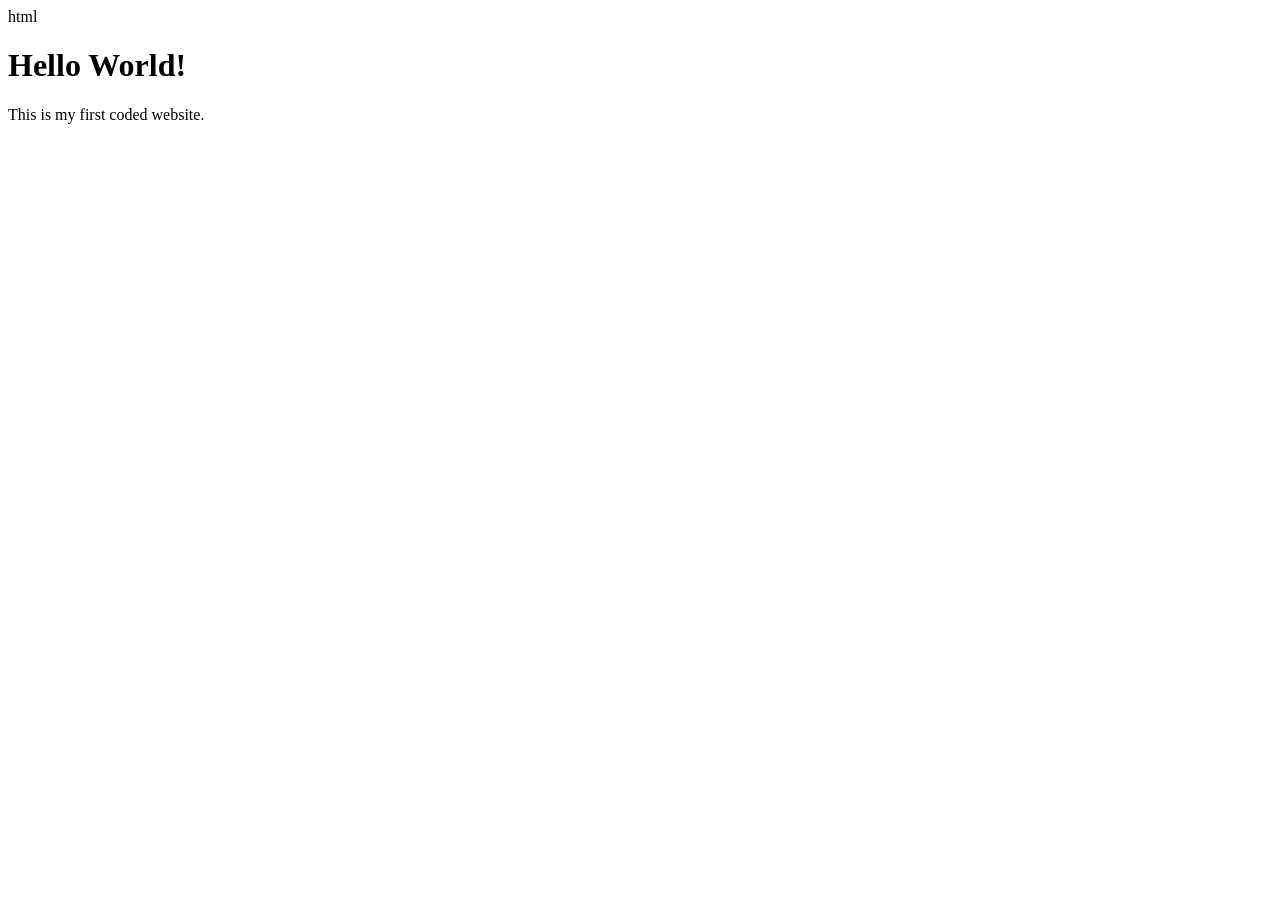
==== website/index.html @ c75ee31c "re stylised the layout" ====
html<!DOCTYPE html>
<html lang="en">
<head>
    <meta charset="UTF-8">
    <meta name="viewport" content="width=device-width, initial-scale=1.0">
    <title>My Website</title>
</head>
<body>
    <h1>Hello World!</h1>
    <p>This is my first coded website.</p>
</body>
</html>
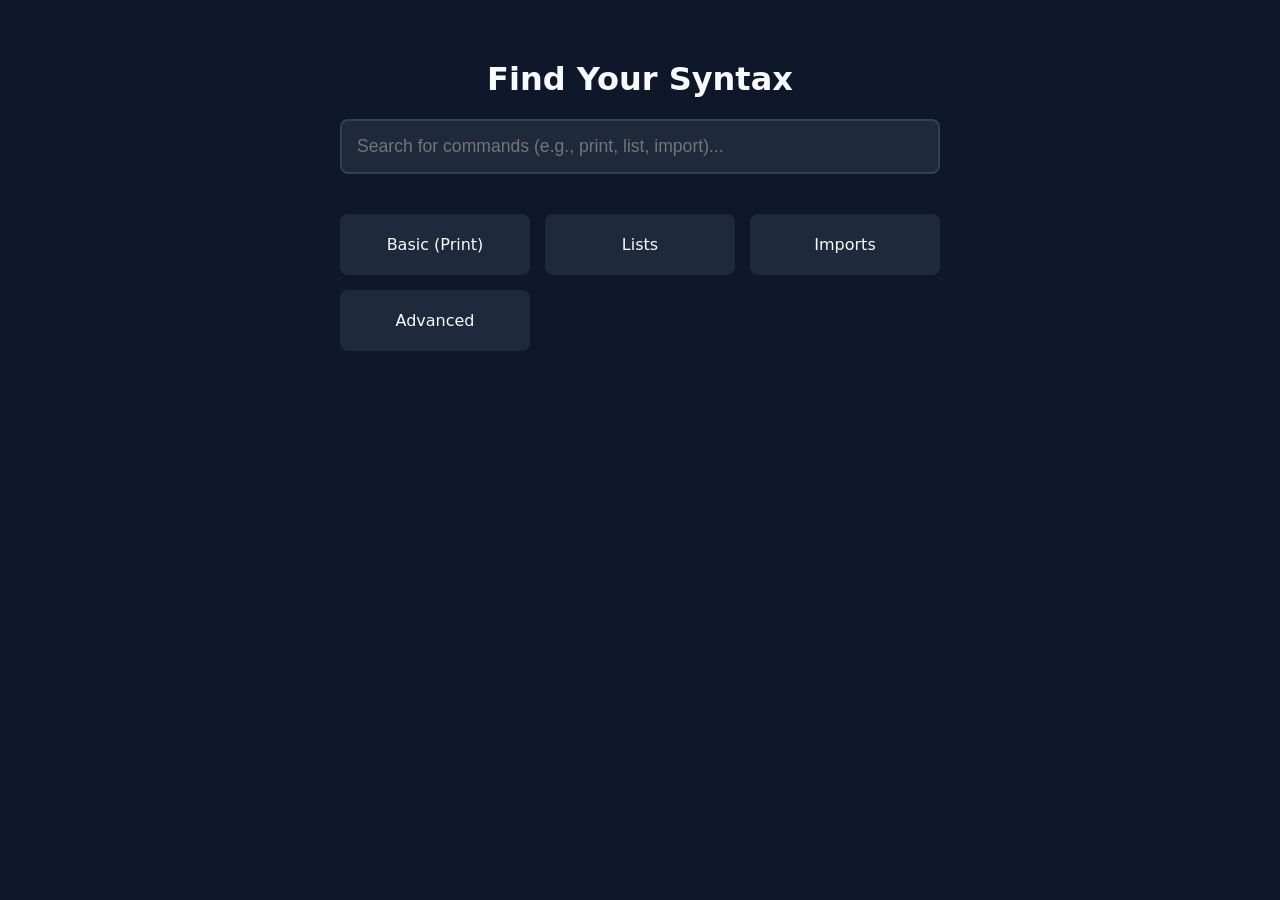
==== commit d0cbedd7: "updated index html" ====
--- a/website/index.html
+++ b/website/index.html
@@ -1,12 +1,41 @@
-html<!DOCTYPE html>
+<!DOCTYPE html>
 <html lang="en">
 <head>
-    <meta charset="UTF-8">
-    <meta name="viewport" content="width=device-width, initial-scale=1.0">
-    <title>My Website</title>
+  <meta charset="UTF-8">
+  <meta name="viewport" content="width=device-width, initial-scale=1.0">
+  <link rel="manifest" href="/manifest.json">
+  <title>Code QuickRef | Syntax Lookup</title>
+  <style>
+    :root { --bg: #0f172a; --text: #f8fafc; --accent: #38bdf8; }
+    body { font-family: system-ui, sans-serif; background: var(--bg); color: var(--text); margin: 0; padding: 20px; }
+    .search-container { max-width: 600px; margin: 40px auto; text-align: center; }
+    input[type="search"] { width: 100%; padding: 15px; border-radius: 8px; border: 2px solid #334155; background: #1e293b; color: white; font-size: 1.1rem; }
+    .grid { display: grid; grid-template-columns: repeat(auto-fit, minmax(150px, 1fr)); gap: 15px; max-width: 600px; margin: 0 auto; }
+    .card { background: #1e293b; padding: 20px; border-radius: 8px; text-align: center; cursor: pointer; border: 1px solid transparent; }
+    .card:hover { border-color: var(--accent); }
+  </style>
 </head>
 <body>
-    <h1>Hello World!</h1>
-    <p>This is my first coded website.</p>
+
+  <div class="search-container">
+    <h1>Find Your Syntax</h1>
+    <input type="search" id="searchBar" placeholder="Search for commands (e.g., print, list, import)...">
+  </div>
+
+  <div class="grid">
+    <div class="card">Basic (Print)</div>
+    <div class="card">Lists</div>
+    <div class="card">Imports</div>
+    <div class="card">Advanced</div>
+  </div>
+
+  <script>
+    // Register the PWA service worker
+    if ('serviceWorker' in navigator) {
+      window.addEventListener('load', () => {
+        navigator.serviceWorker.register('/sw.js');
+      });
+    }
+  </script>
 </body>
 </html>
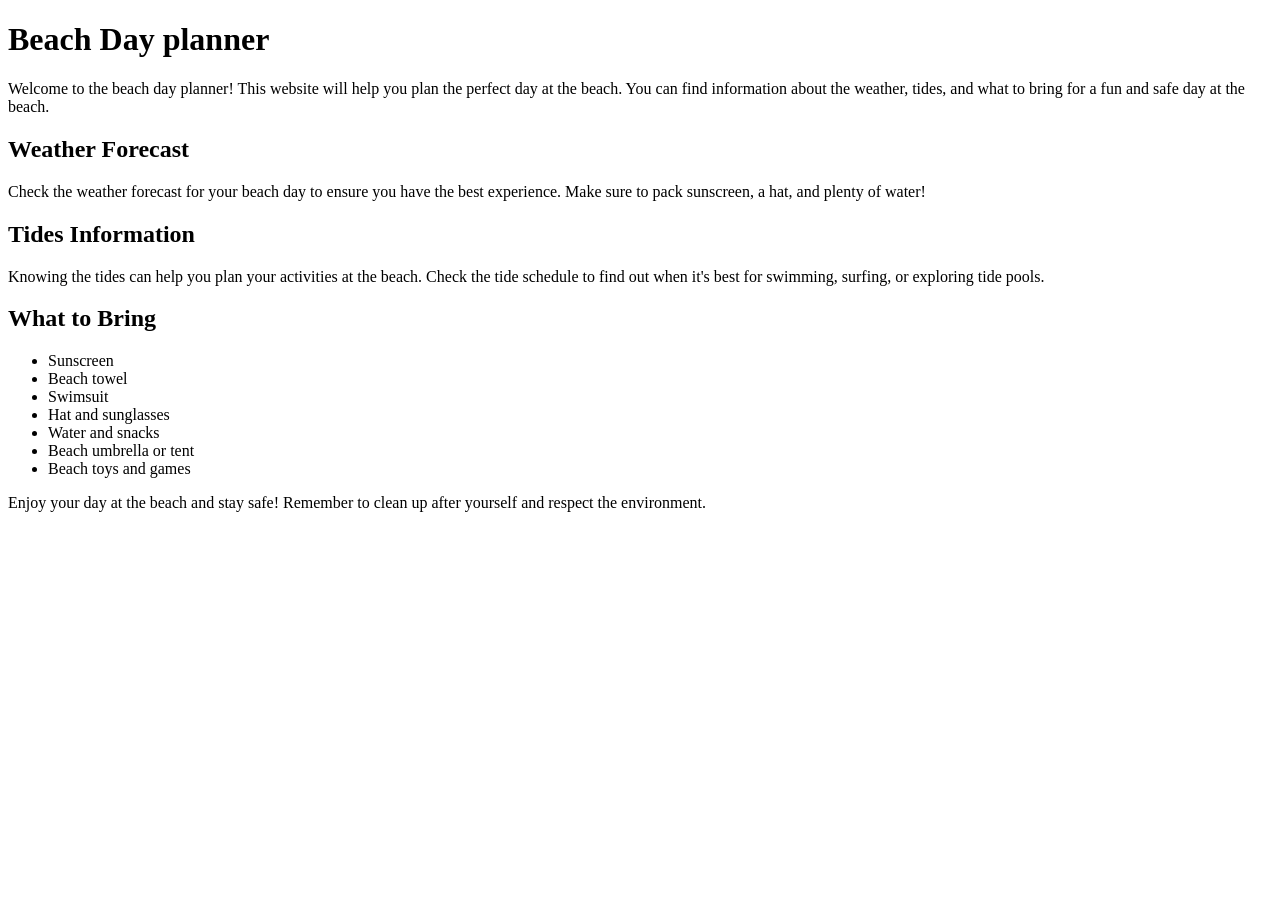
==== commit 6687bcb0: "update index.html file" ====
--- a/website/index.html
+++ b/website/index.html
@@ -1,41 +1,28 @@
 <!DOCTYPE html>
 <html lang="en">
 <head>
-  <meta charset="UTF-8">
-  <meta name="viewport" content="width=device-width, initial-scale=1.0">
-  <link rel="manifest" href="/manifest.json">
-  <title>Code QuickRef | Syntax Lookup</title>
-  <style>
-    :root { --bg: #0f172a; --text: #f8fafc; --accent: #38bdf8; }
-    body { font-family: system-ui, sans-serif; background: var(--bg); color: var(--text); margin: 0; padding: 20px; }
-    .search-container { max-width: 600px; margin: 40px auto; text-align: center; }
-    input[type="search"] { width: 100%; padding: 15px; border-radius: 8px; border: 2px solid #334155; background: #1e293b; color: white; font-size: 1.1rem; }
-    .grid { display: grid; grid-template-columns: repeat(auto-fit, minmax(150px, 1fr)); gap: 15px; max-width: 600px; margin: 0 auto; }
-    .card { background: #1e293b; padding: 20px; border-radius: 8px; text-align: center; cursor: pointer; border: 1px solid transparent; }
-    .card:hover { border-color: var(--accent); }
-  </style>
+    <meta charset="UTF-8">
+    <meta name="viewport" content="width=device-width, initial-scale=1.0">
+    <title> Beach Day planner </title>
+    <link rel="stylesheet" href="style.css">
 </head>
 <body>
-
-  <div class="search-container">
-    <h1>Find Your Syntax</h1>
-    <input type="search" id="searchBar" placeholder="Search for commands (e.g., print, list, import)...">
-  </div>
-
-  <div class="grid">
-    <div class="card">Basic (Print)</div>
-    <div class="card">Lists</div>
-    <div class="card">Imports</div>
-    <div class="card">Advanced</div>
-  </div>
-
-  <script>
-    // Register the PWA service worker
-    if ('serviceWorker' in navigator) {
-      window.addEventListener('load', () => {
-        navigator.serviceWorker.register('/sw.js');
-      });
-    }
-  </script>
+    <h1> Beach Day planner </h1>
+    <p> Welcome to the beach day planner! This website will help you plan the perfect day at the beach. You can find information about the weather, tides, and what to bring for a fun and safe day at the beach. </p>
+    <h2> Weather Forecast </h2>
+    <p> Check the weather forecast for your beach day to ensure you have the best experience. Make sure to pack sunscreen, a hat, and plenty of water! </p>
+    <h2> Tides Information </h2>
+    <p> Knowing the tides can help you plan your activities at the beach. Check the tide schedule to find out when it's best for swimming, surfing, or exploring tide pools. </p>
+    <h2> What to Bring </h2>
+    <ul>
+        <li>Sunscreen</li>
+        <li>Beach towel</li>
+        <li>Swimsuit</li>
+        <li>Hat and sunglasses</li>
+        <li>Water and snacks</li>
+        <li>Beach umbrella or tent</li>
+        <li>Beach toys and games</li>
+    </ul>
+    <p> Enjoy your day at the beach and stay safe! Remember to clean up after yourself and respect the environment. </p>
 </body>
 </html>
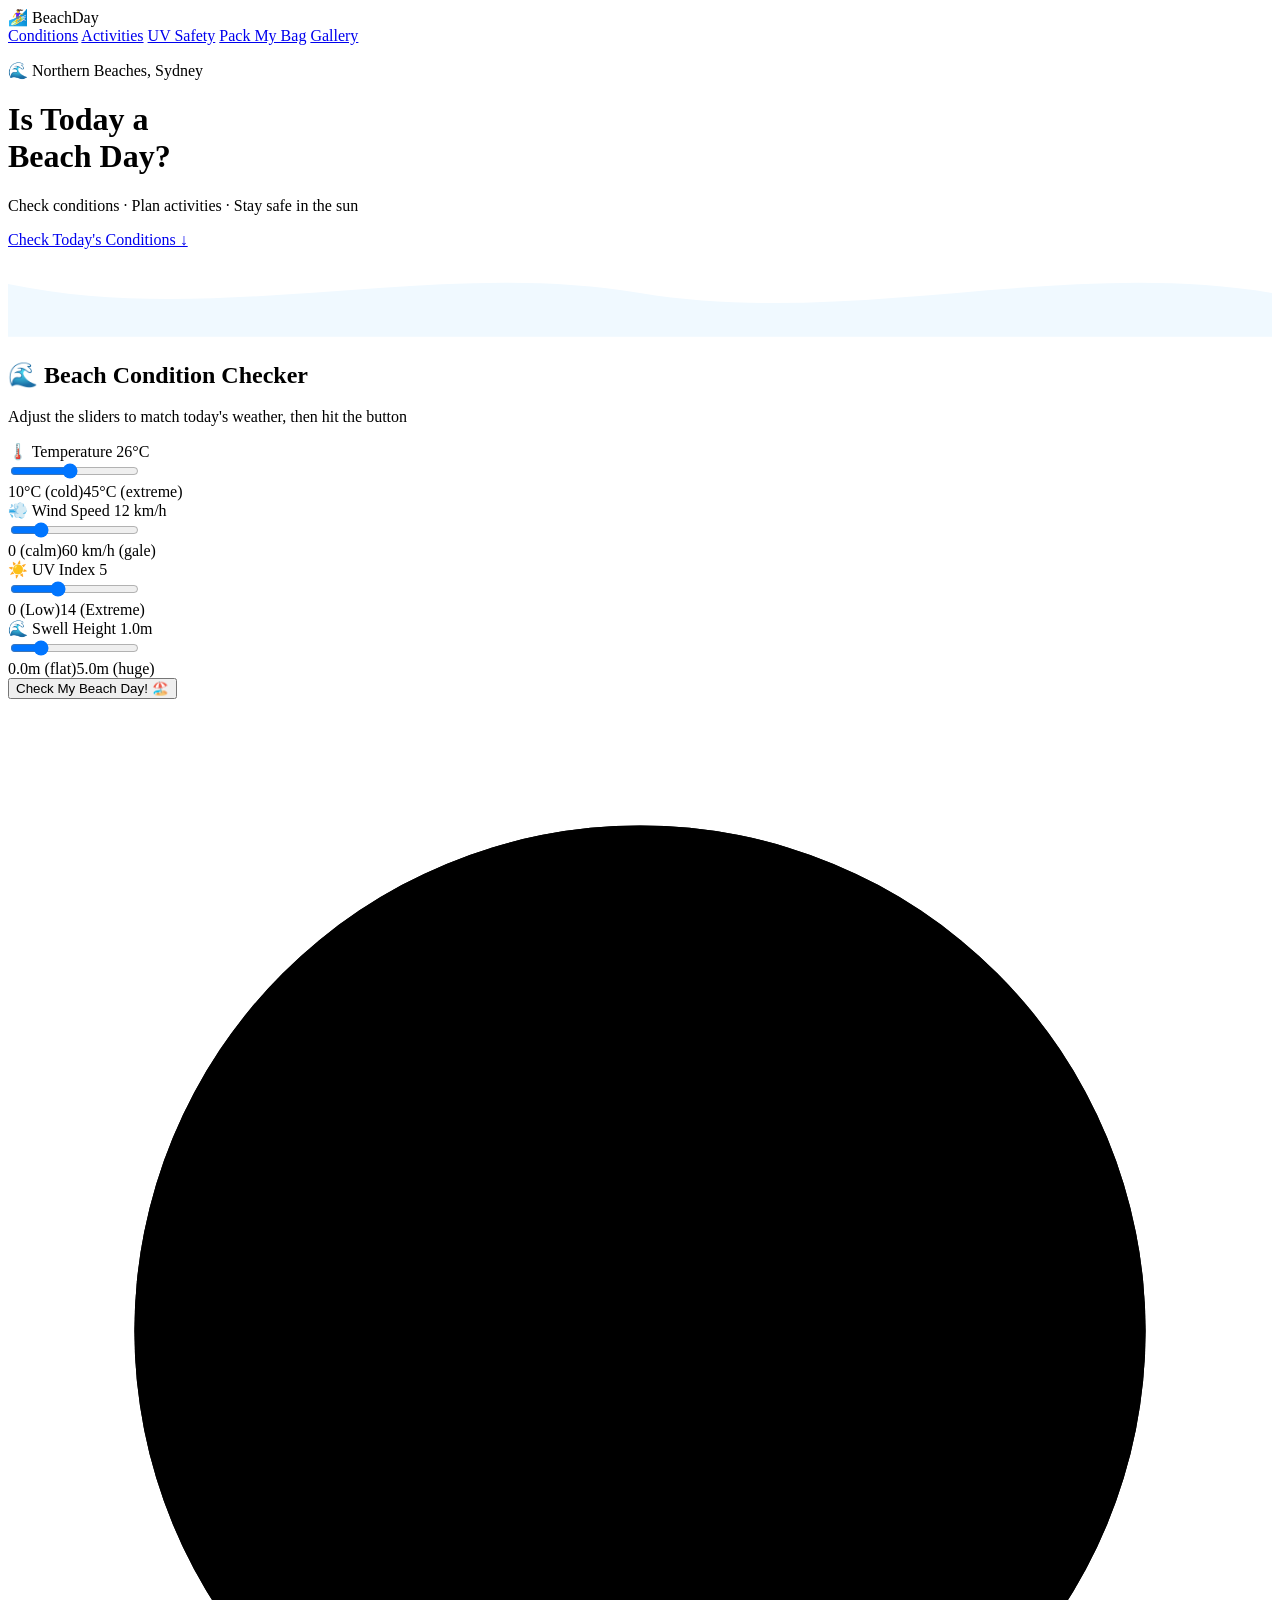
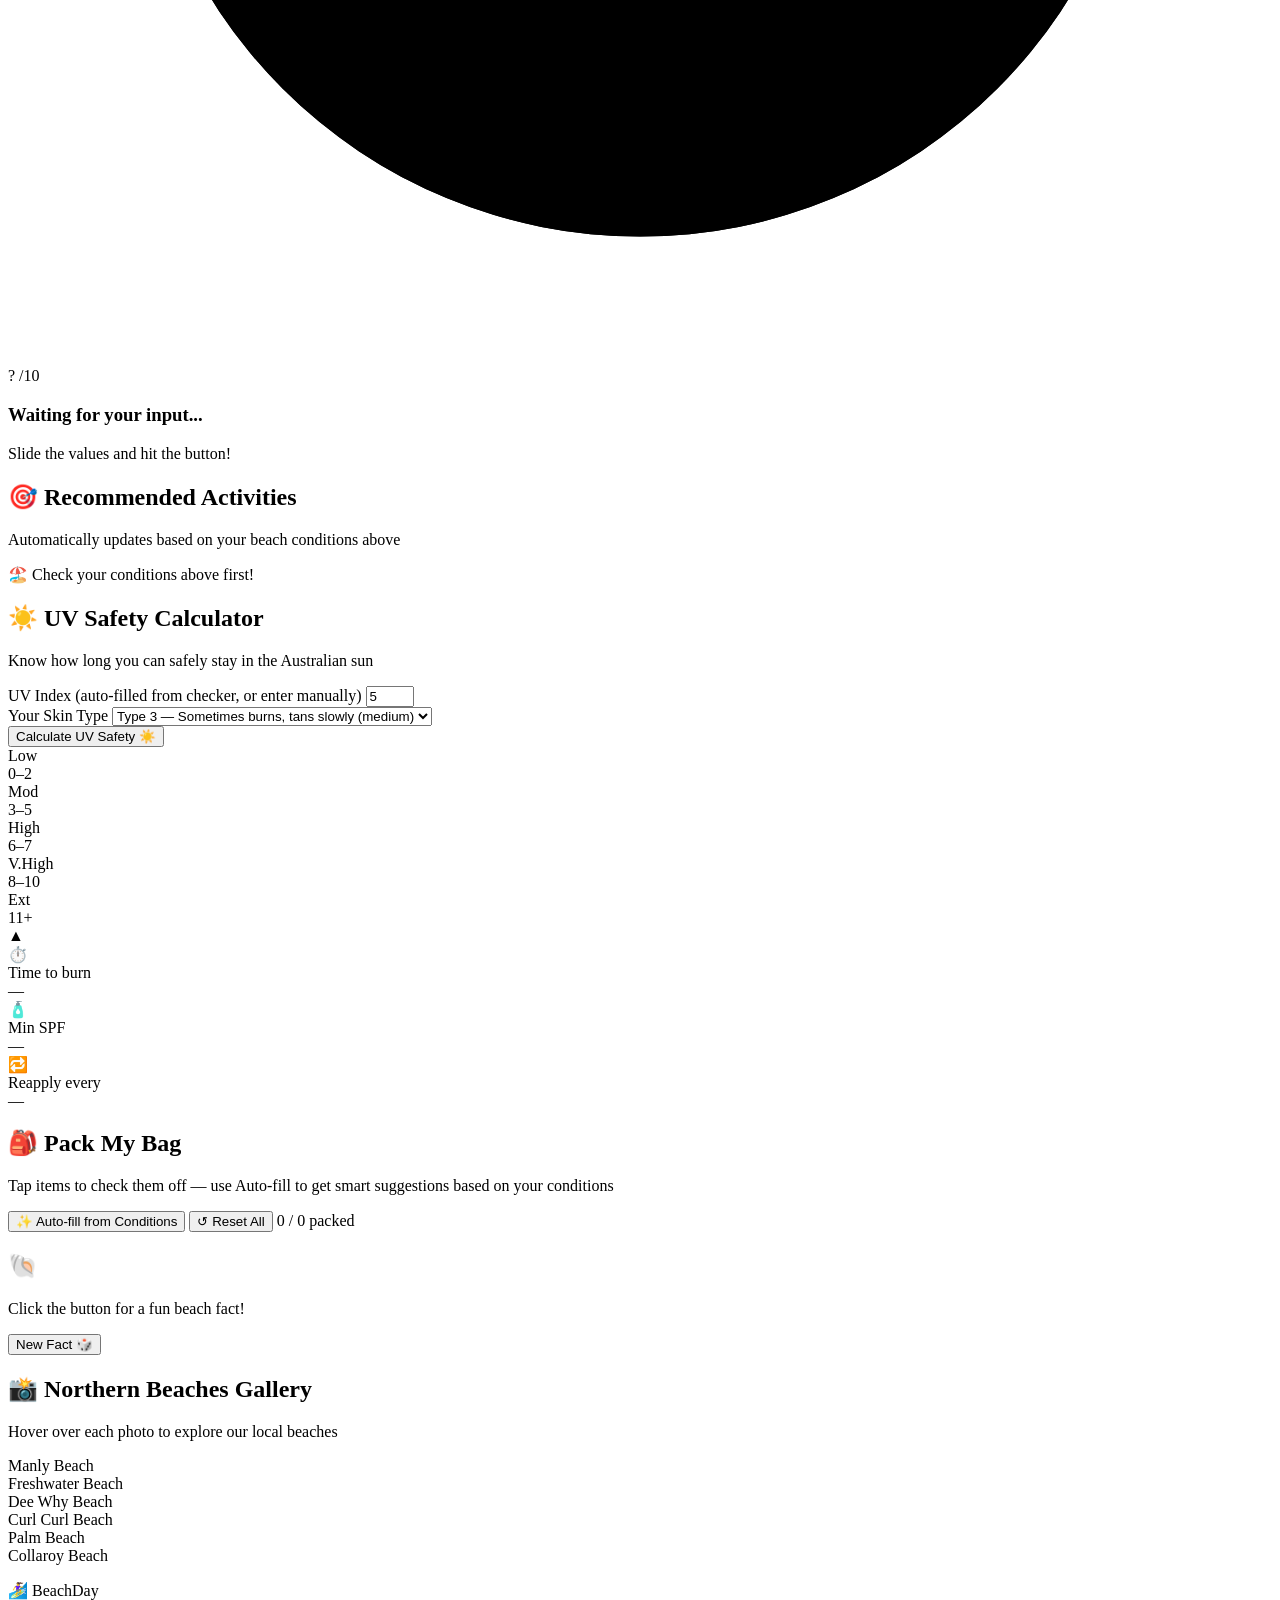
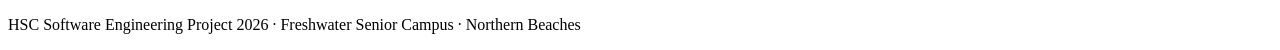
==== commit 03c2b173: "Revamp index.html with new layout and enhanced beach planning features" ====
--- a/website/index.html
+++ b/website/index.html
@@ -3,26 +3,245 @@
 <head>
     <meta charset="UTF-8">
     <meta name="viewport" content="width=device-width, initial-scale=1.0">
-    <title> Beach Day planner </title>
-    <link rel="stylesheet" href="style.css">
+    <title>BeachDay — Northern Beaches Planner</title>
+    <link rel="stylesheet" href="css/style.css">
+    <link href="https://fonts.googleapis.com/css2?family=Poppins:wght@300;400;600;700;800&display=swap" rel="stylesheet">
 </head>
 <body>
-    <h1> Beach Day planner </h1>
-    <p> Welcome to the beach day planner! This website will help you plan the perfect day at the beach. You can find information about the weather, tides, and what to bring for a fun and safe day at the beach. </p>
-    <h2> Weather Forecast </h2>
-    <p> Check the weather forecast for your beach day to ensure you have the best experience. Make sure to pack sunscreen, a hat, and plenty of water! </p>
-    <h2> Tides Information </h2>
-    <p> Knowing the tides can help you plan your activities at the beach. Check the tide schedule to find out when it's best for swimming, surfing, or exploring tide pools. </p>
-    <h2> What to Bring </h2>
-    <ul>
-        <li>Sunscreen</li>
-        <li>Beach towel</li>
-        <li>Swimsuit</li>
-        <li>Hat and sunglasses</li>
-        <li>Water and snacks</li>
-        <li>Beach umbrella or tent</li>
-        <li>Beach toys and games</li>
-    </ul>
-    <p> Enjoy your day at the beach and stay safe! Remember to clean up after yourself and respect the environment. </p>
+
+    <!-- Navigation -->
+    <nav class="navbar" id="navbar">
+        <div class="nav-brand">🏄‍♀️ BeachDay</div>
+        <div class="nav-links">
+            <a href="#checker">Conditions</a>
+            <a href="#activities">Activities</a>
+            <a href="#uv">UV Safety</a>
+            <a href="#checklist">Pack My Bag</a>
+            <a href="#gallery">Gallery</a>
+        </div>
+    </nav>
+
+    <!-- Hero Section -->
+    <header class="hero">
+        <div class="hero-content">
+            <p class="hero-tag">🌊 Northern Beaches, Sydney</p>
+            <h1>Is Today a<br><span class="highlight">Beach Day?</span></h1>
+            <p class="hero-sub">Check conditions · Plan activities · Stay safe in the sun</p>
+            <a href="#checker" class="cta-btn">Check Today's Conditions ↓</a>
+        </div>
+        <div class="hero-wave">
+            <svg viewBox="0 0 1440 100" preserveAspectRatio="none" xmlns="http://www.w3.org/2000/svg">
+                <path d="M0,40 C240,90 480,10 720,50 C960,90 1200,10 1440,50 L1440,100 L0,100 Z" fill="#f0f9ff"/>
+            </svg>
+        </div>
+    </header>
+
+    <!-- ===== BEACH CONDITION CHECKER ===== -->
+    <section id="checker" class="section">
+        <div class="container">
+            <h2 class="section-title">🌊 Beach Condition Checker</h2>
+            <p class="section-sub">Adjust the sliders to match today's weather, then hit the button</p>
+
+            <div class="checker-grid">
+
+                <!-- Sliders Panel -->
+                <div class="card sliders-card">
+                    <div class="slider-group">
+                        <div class="slider-header">
+                            <span>🌡️ Temperature</span>
+                            <span class="slider-value" id="temp-display">26°C</span>
+                        </div>
+                        <input type="range" class="slider" id="slider-temp" min="10" max="45" value="26">
+                        <div class="slider-range-labels"><span>10°C (cold)</span><span>45°C (extreme)</span></div>
+                    </div>
+
+                    <div class="slider-group">
+                        <div class="slider-header">
+                            <span>💨 Wind Speed</span>
+                            <span class="slider-value" id="wind-display">12 km/h</span>
+                        </div>
+                        <input type="range" class="slider" id="slider-wind" min="0" max="60" value="12">
+                        <div class="slider-range-labels"><span>0 (calm)</span><span>60 km/h (gale)</span></div>
+                    </div>
+
+                    <div class="slider-group">
+                        <div class="slider-header">
+                            <span>☀️ UV Index</span>
+                            <span class="slider-value" id="uv-display">5</span>
+                        </div>
+                        <input type="range" class="slider" id="slider-uv" min="0" max="14" value="5">
+                        <div class="slider-range-labels"><span>0 (Low)</span><span>14 (Extreme)</span></div>
+                    </div>
+
+                    <div class="slider-group">
+                        <div class="slider-header">
+                            <span>🌊 Swell Height</span>
+                            <span class="slider-value" id="swell-display">1.0m</span>
+                        </div>
+                        <input type="range" class="slider" id="slider-swell" min="0" max="5" value="1" step="0.1">
+                        <div class="slider-range-labels"><span>0.0m (flat)</span><span>5.0m (huge)</span></div>
+                    </div>
+
+                    <button class="btn-primary" onclick="runBeachScorer()">Check My Beach Day! 🏖️</button>
+                </div>
+
+                <!-- Result Panel -->
+                <div class="card result-card">
+                    <div class="score-display">
+                        <svg class="score-ring" viewBox="0 0 120 120">
+                            <circle cx="60" cy="60" r="48" class="ring-bg"/>
+                            <circle cx="60" cy="60" r="48" class="ring-fill" id="score-ring-fill"/>
+                        </svg>
+                        <div class="score-text-overlay">
+                            <span class="score-number" id="score-number">?</span>
+                            <span class="score-denom">/10</span>
+                        </div>
+                    </div>
+                    <h3 class="rating-title" id="rating-title">Waiting for your input...</h3>
+                    <p class="rating-desc" id="rating-desc">Slide the values and hit the button!</p>
+                    <div class="condition-tags" id="condition-tags"></div>
+                </div>
+
+            </div>
+        </div>
+    </section>
+
+    <!-- ===== ACTIVITY RECOMMENDER ===== -->
+    <section id="activities" class="section section-blue">
+        <div class="container">
+            <h2 class="section-title">🎯 Recommended Activities</h2>
+            <p class="section-sub">Automatically updates based on your beach conditions above</p>
+            <div class="activities-grid" id="activities-grid">
+                <div class="placeholder-card">
+                    <p>🏖️ Check your conditions above first!</p>
+                </div>
+            </div>
+        </div>
+    </section>
+
+    <!-- ===== UV SAFETY CALCULATOR ===== -->
+    <section id="uv" class="section">
+        <div class="container">
+            <h2 class="section-title">☀️ UV Safety Calculator</h2>
+            <p class="section-sub">Know how long you can safely stay in the Australian sun</p>
+
+            <div class="uv-grid">
+
+                <!-- UV Inputs -->
+                <div class="card uv-input-card">
+                    <div class="form-group">
+                        <label class="form-label">UV Index <span class="form-hint">(auto-filled from checker, or enter manually)</span></label>
+                        <input type="number" class="form-input" id="uv-num-input" min="0" max="14" value="5" placeholder="0–14">
+                    </div>
+                    <div class="form-group">
+                        <label class="form-label">Your Skin Type</label>
+                        <select class="form-input" id="skin-select">
+                            <option value="1">Type 1 — Always burns, never tans (very fair)</option>
+                            <option value="2">Type 2 — Usually burns, rarely tans (fair)</option>
+                            <option value="3" selected>Type 3 — Sometimes burns, tans slowly (medium)</option>
+                            <option value="4">Type 4 — Rarely burns, tans easily (olive/brown)</option>
+                        </select>
+                    </div>
+                    <button class="btn-primary" onclick="runUVCalculator()">Calculate UV Safety ☀️</button>
+                </div>
+
+                <!-- UV Results -->
+                <div class="card uv-result-card">
+                    <div class="uv-meter-container">
+                        <div class="uv-meter-bar">
+                            <div class="uv-segment seg-low">Low<br>0–2</div>
+                            <div class="uv-segment seg-mod">Mod<br>3–5</div>
+                            <div class="uv-segment seg-high">High<br>6–7</div>
+                            <div class="uv-segment seg-vhigh">V.High<br>8–10</div>
+                            <div class="uv-segment seg-ext">Ext<br>11+</div>
+                        </div>
+                        <div class="uv-needle-track">
+                            <div class="uv-needle" id="uv-needle">▲</div>
+                        </div>
+                    </div>
+                    <div class="uv-stats-grid">
+                        <div class="uv-stat">
+                            <div class="uv-stat-icon">⏱️</div>
+                            <div class="uv-stat-label">Time to burn</div>
+                            <div class="uv-stat-value" id="uv-burn-time">—</div>
+                        </div>
+                        <div class="uv-stat">
+                            <div class="uv-stat-icon">🧴</div>
+                            <div class="uv-stat-label">Min SPF</div>
+                            <div class="uv-stat-value" id="uv-spf">—</div>
+                        </div>
+                        <div class="uv-stat">
+                            <div class="uv-stat-icon">🔁</div>
+                            <div class="uv-stat-label">Reapply every</div>
+                            <div class="uv-stat-value" id="uv-reapply">—</div>
+                        </div>
+                    </div>
+                    <div class="uv-warning" id="uv-warning"></div>
+                </div>
+
+            </div>
+        </div>
+    </section>
+
+    <!-- ===== SMART PACKING CHECKLIST ===== -->
+    <section id="checklist" class="section section-blue">
+        <div class="container">
+            <h2 class="section-title">🎒 Pack My Bag</h2>
+            <p class="section-sub">Tap items to check them off — use Auto-fill to get smart suggestions based on your conditions</p>
+            <div class="checklist-toolbar">
+                <button class="btn-secondary" onclick="autoFillChecklist()">✨ Auto-fill from Conditions</button>
+                <button class="btn-secondary" onclick="resetChecklist()">↺ Reset All</button>
+                <span class="checklist-progress" id="checklist-progress">0 / 0 packed</span>
+            </div>
+            <div class="checklist-grid" id="checklist-grid"></div>
+        </div>
+    </section>
+
+    <!-- ===== FUN BEACH FACTS ===== -->
+    <section class="section facts-section">
+        <div class="container">
+            <h2 class="section-title" style="color:white;">🐚 Did You Know?</h2>
+            <div class="fact-card">
+                <p class="fact-text" id="fact-text">Click the button for a fun beach fact!</p>
+                <button class="btn-white" onclick="showNewFact()">New Fact 🎲</button>
+            </div>
+        </div>
+    </section>
+
+    <!-- ===== PHOTO GALLERY ===== -->
+    <section id="gallery" class="section section-blue">
+        <div class="container">
+            <h2 class="section-title">📸 Northern Beaches Gallery</h2>
+            <p class="section-sub">Hover over each photo to explore our local beaches</p>
+            <div class="gallery-grid">
+                <div class="gallery-card" style="--bg: url('https://images.unsplash.com/photo-1507525428034-b723cf961d3e?w=700&q=80')">
+                    <div class="gallery-overlay"><span>Manly Beach</span></div>
+                </div>
+                <div class="gallery-card" style="--bg: url('https://images.unsplash.com/photo-1519046904884-53103b34b206?w=700&q=80')">
+                    <div class="gallery-overlay"><span>Freshwater Beach</span></div>
+                </div>
+                <div class="gallery-card" style="--bg: url('https://images.unsplash.com/photo-1506905925346-21bda4d32df4?w=700&q=80')">
+                    <div class="gallery-overlay"><span>Dee Why Beach</span></div>
+                </div>
+                <div class="gallery-card" style="--bg: url('https://images.unsplash.com/photo-1473116763249-2faaef81ccda?w=700&q=80')">
+                    <div class="gallery-overlay"><span>Curl Curl Beach</span></div>
+                </div>
+                <div class="gallery-card" style="--bg: url('https://images.unsplash.com/photo-1505118380757-91f5f5632de0?w=700&q=80')">
+                    <div class="gallery-overlay"><span>Palm Beach</span></div>
+                </div>
+                <div class="gallery-card" style="--bg: url('https://images.unsplash.com/photo-1544551763-46a013bb70d5?w=700&q=80')">
+                    <div class="gallery-overlay"><span>Collaroy Beach</span></div>
+                </div>
+            </div>
+        </div>
+    </section>
+
+    <!-- Footer -->
+    <footer class="footer">
+        <p class="footer-brand">🏄‍♀️ BeachDay</p>
+        <p class="footer-text">HSC Software Engineering Project 2026 · Freshwater Senior Campus · Northern Beaches</p>
+    </footer>
+
+    <script src="js/script.js"></script>
 </body>
 </html>
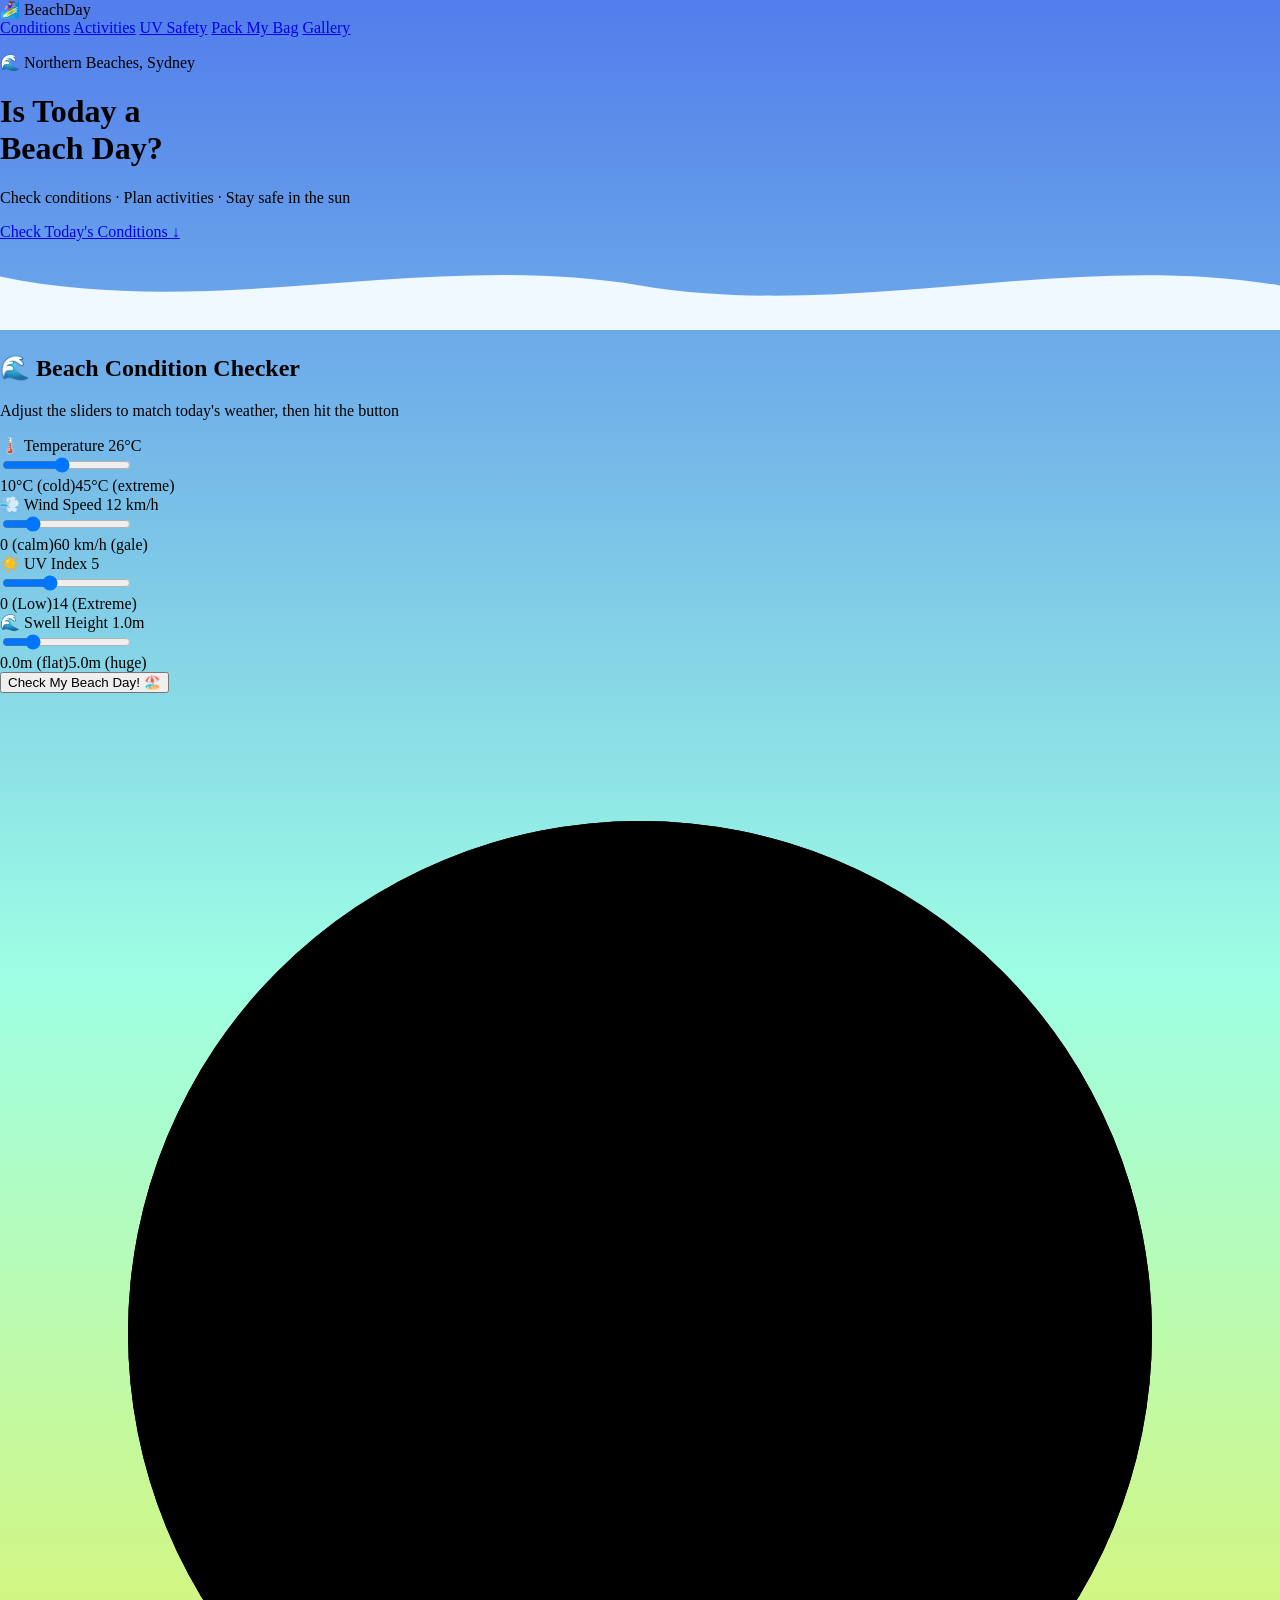
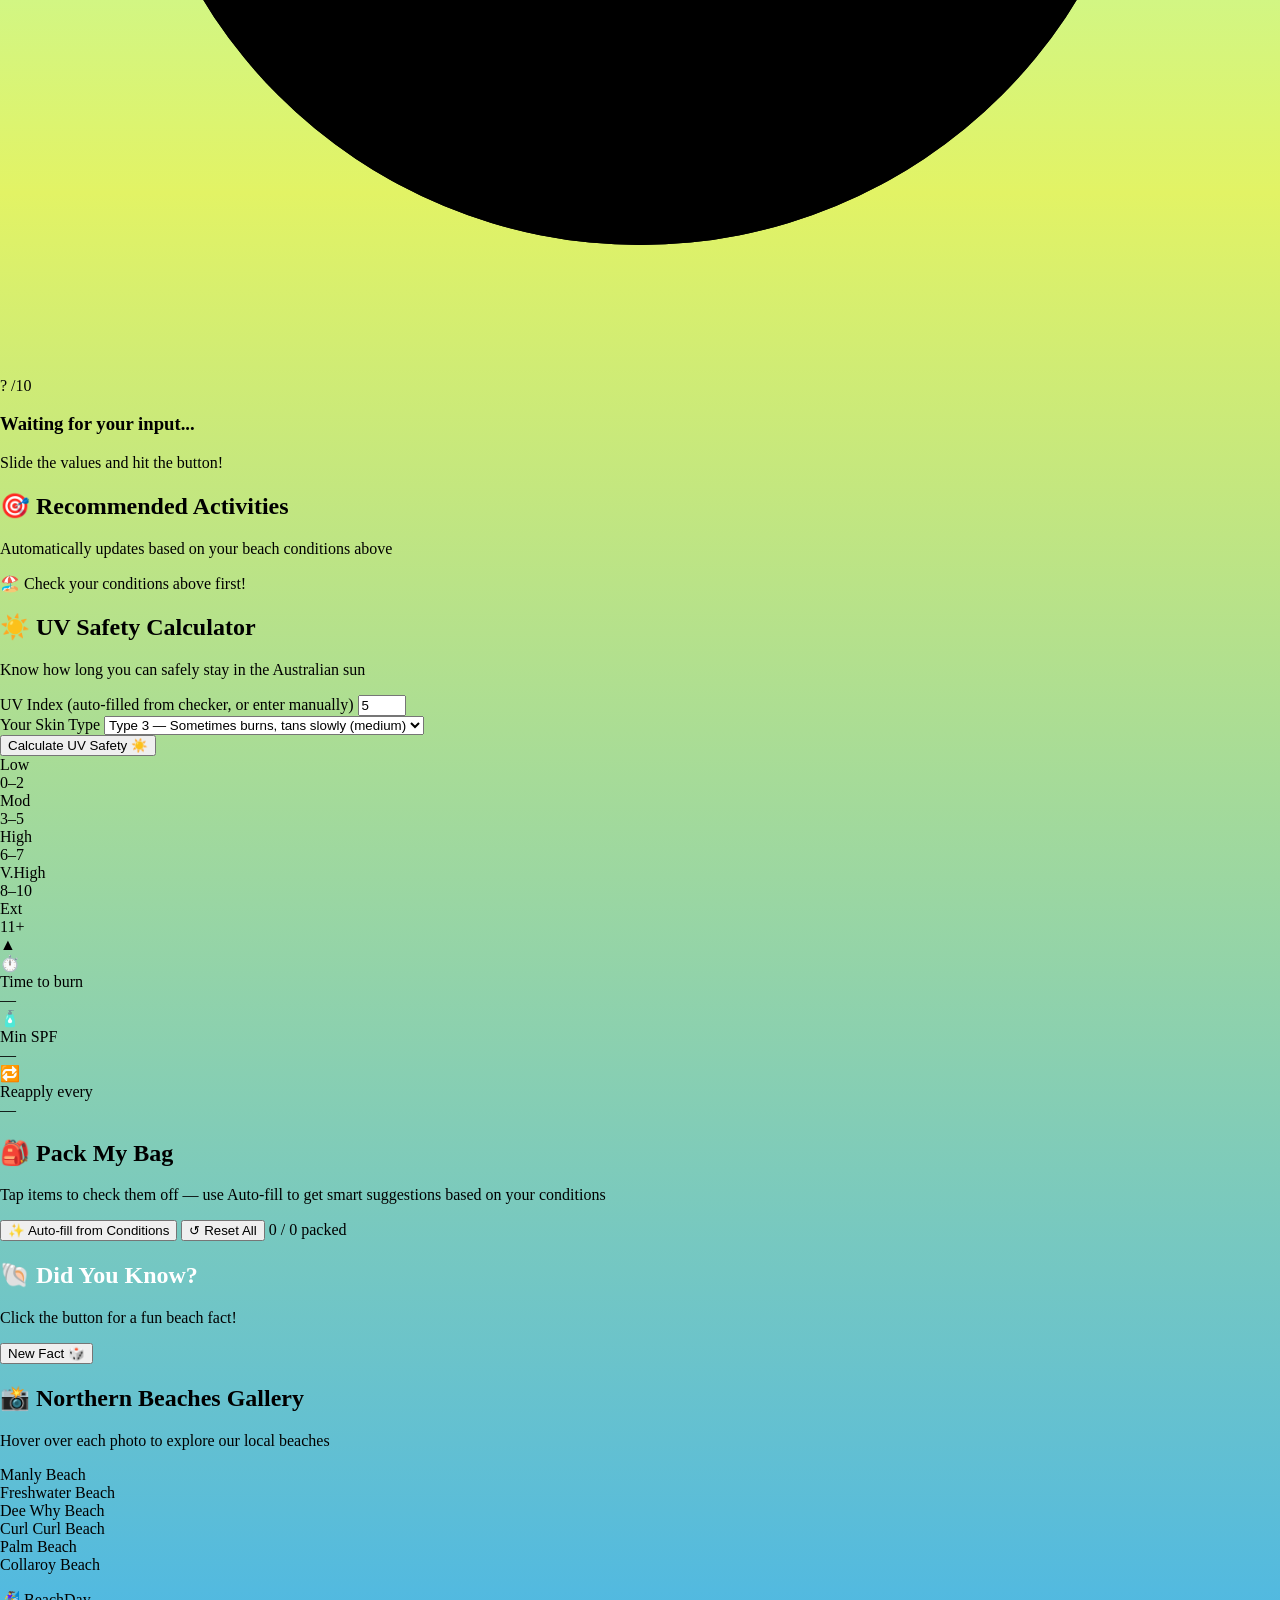
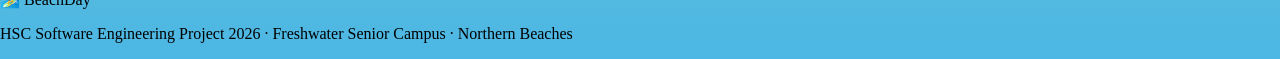
==== commit f710683f: "changed background" ====
--- a/website/index.html
+++ b/website/index.html
@@ -6,6 +6,13 @@
     <title>BeachDay — Northern Beaches Planner</title>
     <link rel="stylesheet" href="css/style.css">
     <link href="https://fonts.googleapis.com/css2?family=Poppins:wght@300;400;600;700;800&display=swap" rel="stylesheet">
+    <style>
+        body {
+            background: linear-gradient(180deg, #527dec 0%, #9effe4 30%, #e2f365 55%, #4cb7e5 100%);
+            min-height: 100vh;
+            margin: 0;
+        }
+    </style>
 </head>
 <body>
 
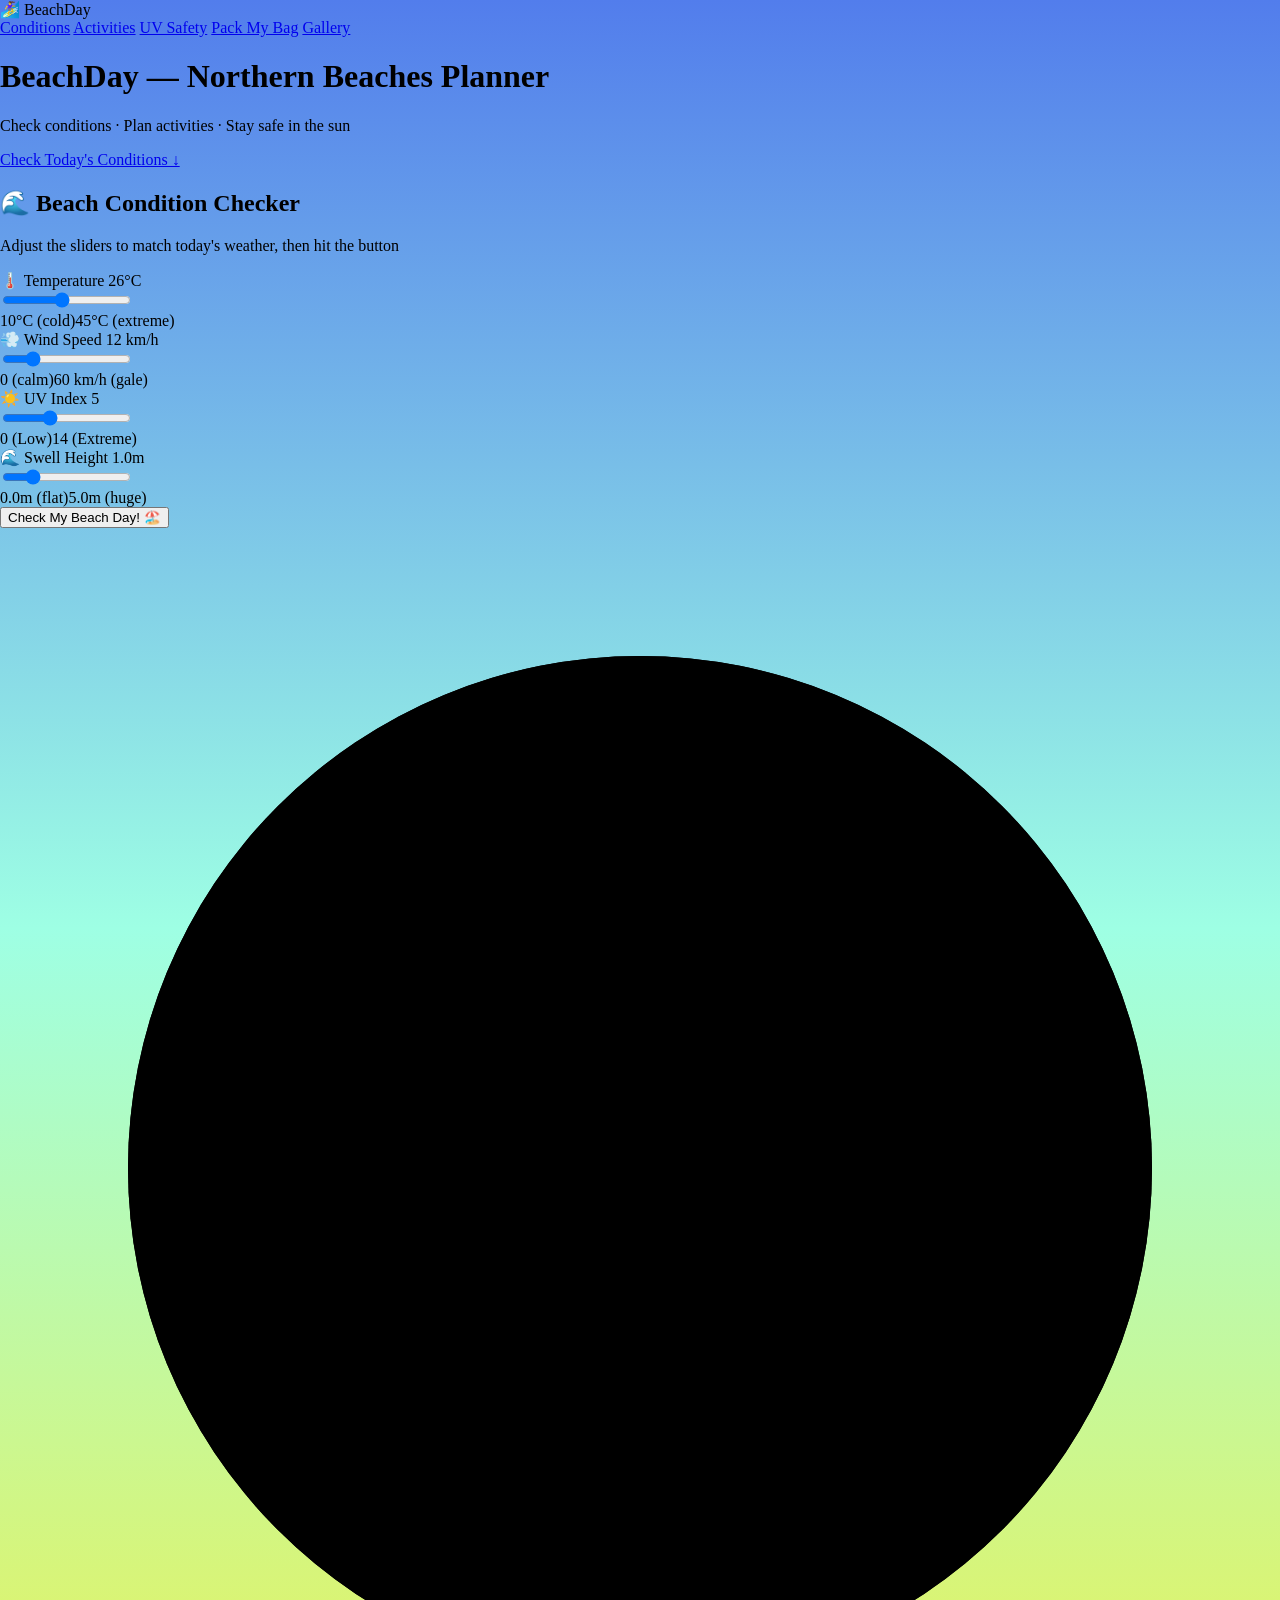
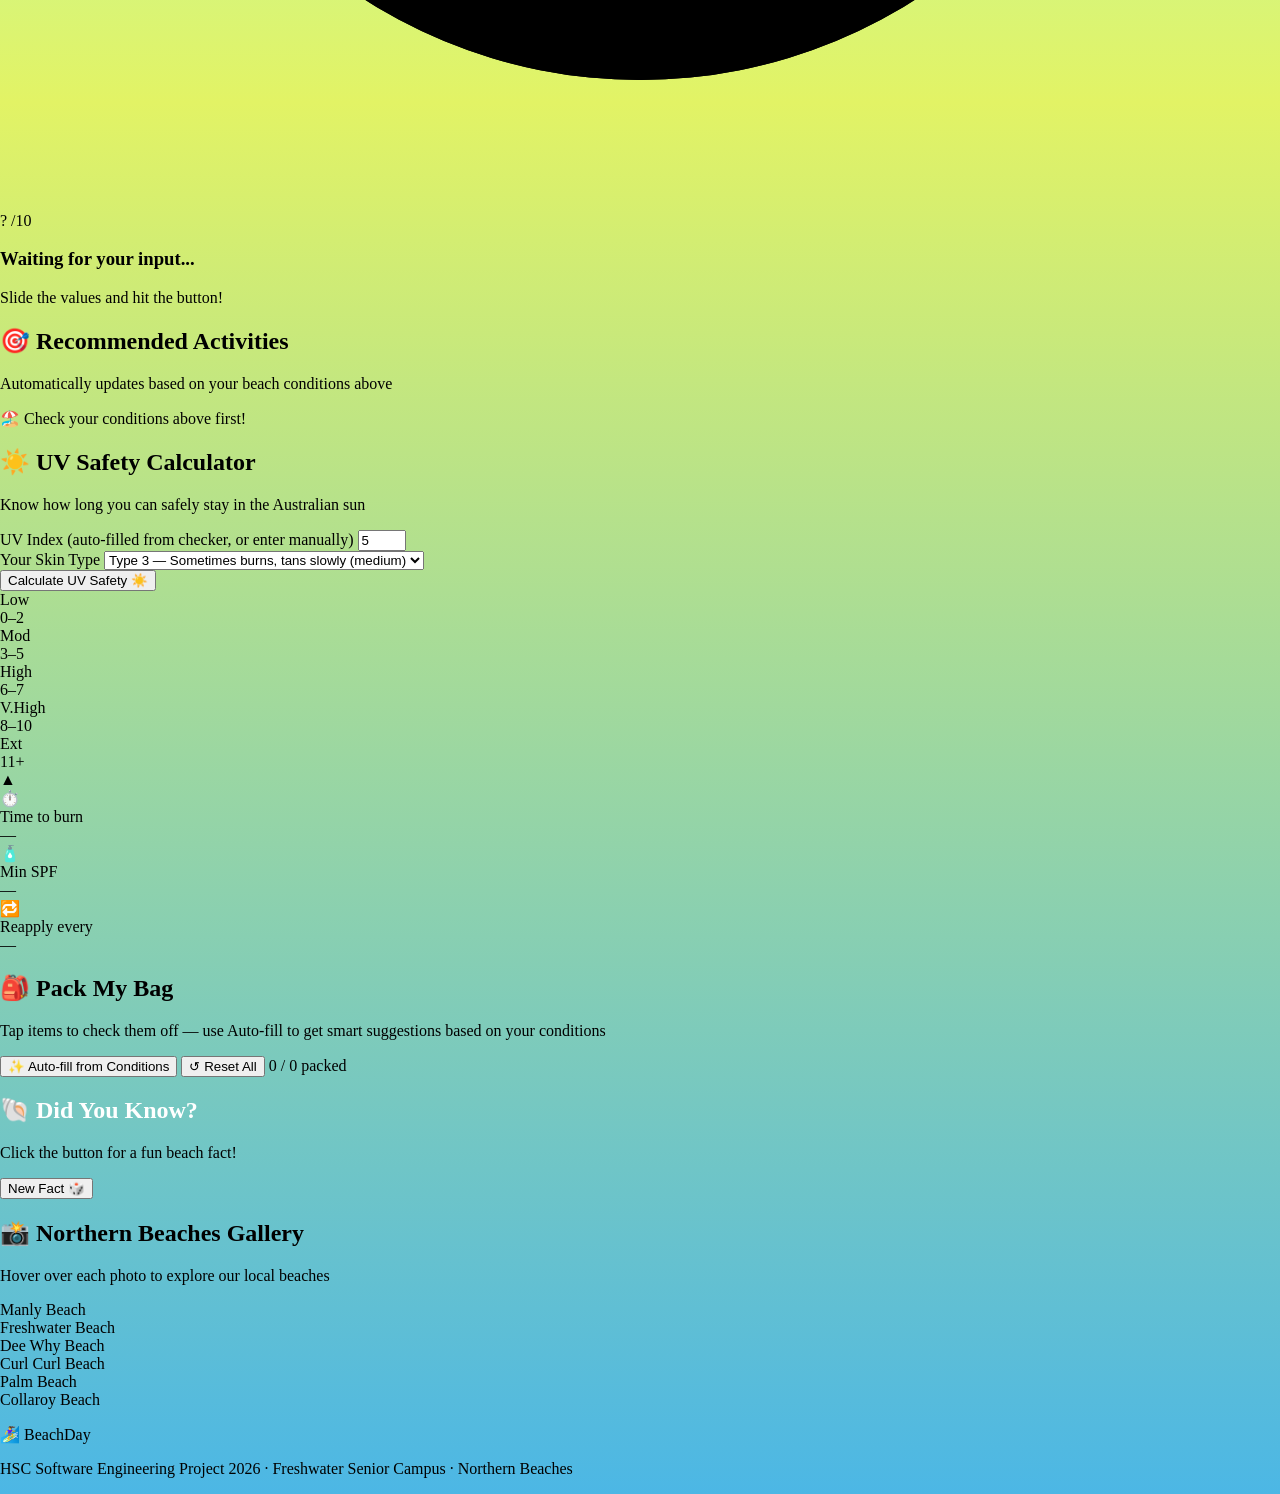
==== commit ddad4894: "moved into static" ====
--- a/website/index.html
+++ b/website/index.html
@@ -30,17 +30,11 @@
 
     <!-- Hero Section -->
     <header class="hero">
-        <div class="hero-content">
-            <p class="hero-tag">🌊 Northern Beaches, Sydney</p>
-            <h1>Is Today a<br><span class="highlight">Beach Day?</span></h1>
-            <p class="hero-sub">Check conditions · Plan activities · Stay safe in the sun</p>
-            <a href="#checker" class="cta-btn">Check Today's Conditions ↓</a>
-        </div>
-        <div class="hero-wave">
-            <svg viewBox="0 0 1440 100" preserveAspectRatio="none" xmlns="http://www.w3.org/2000/svg">
-                <path d="M0,40 C240,90 480,10 720,50 C960,90 1200,10 1440,50 L1440,100 L0,100 Z" fill="#f0f9ff"/>
-            </svg>
-        </div>
+    <div class="hero-content">
+      <h1>BeachDay — Northern Beaches Planner</h1>
+      <p class="hero-sub">Check conditions · Plan activities · Stay safe in the sun</p>
+      <a href="#checker" class="cta-btn">Check Today's Conditions ↓</a>
+    </div>
     </header>
 
     <!-- ===== BEACH CONDITION CHECKER ===== -->
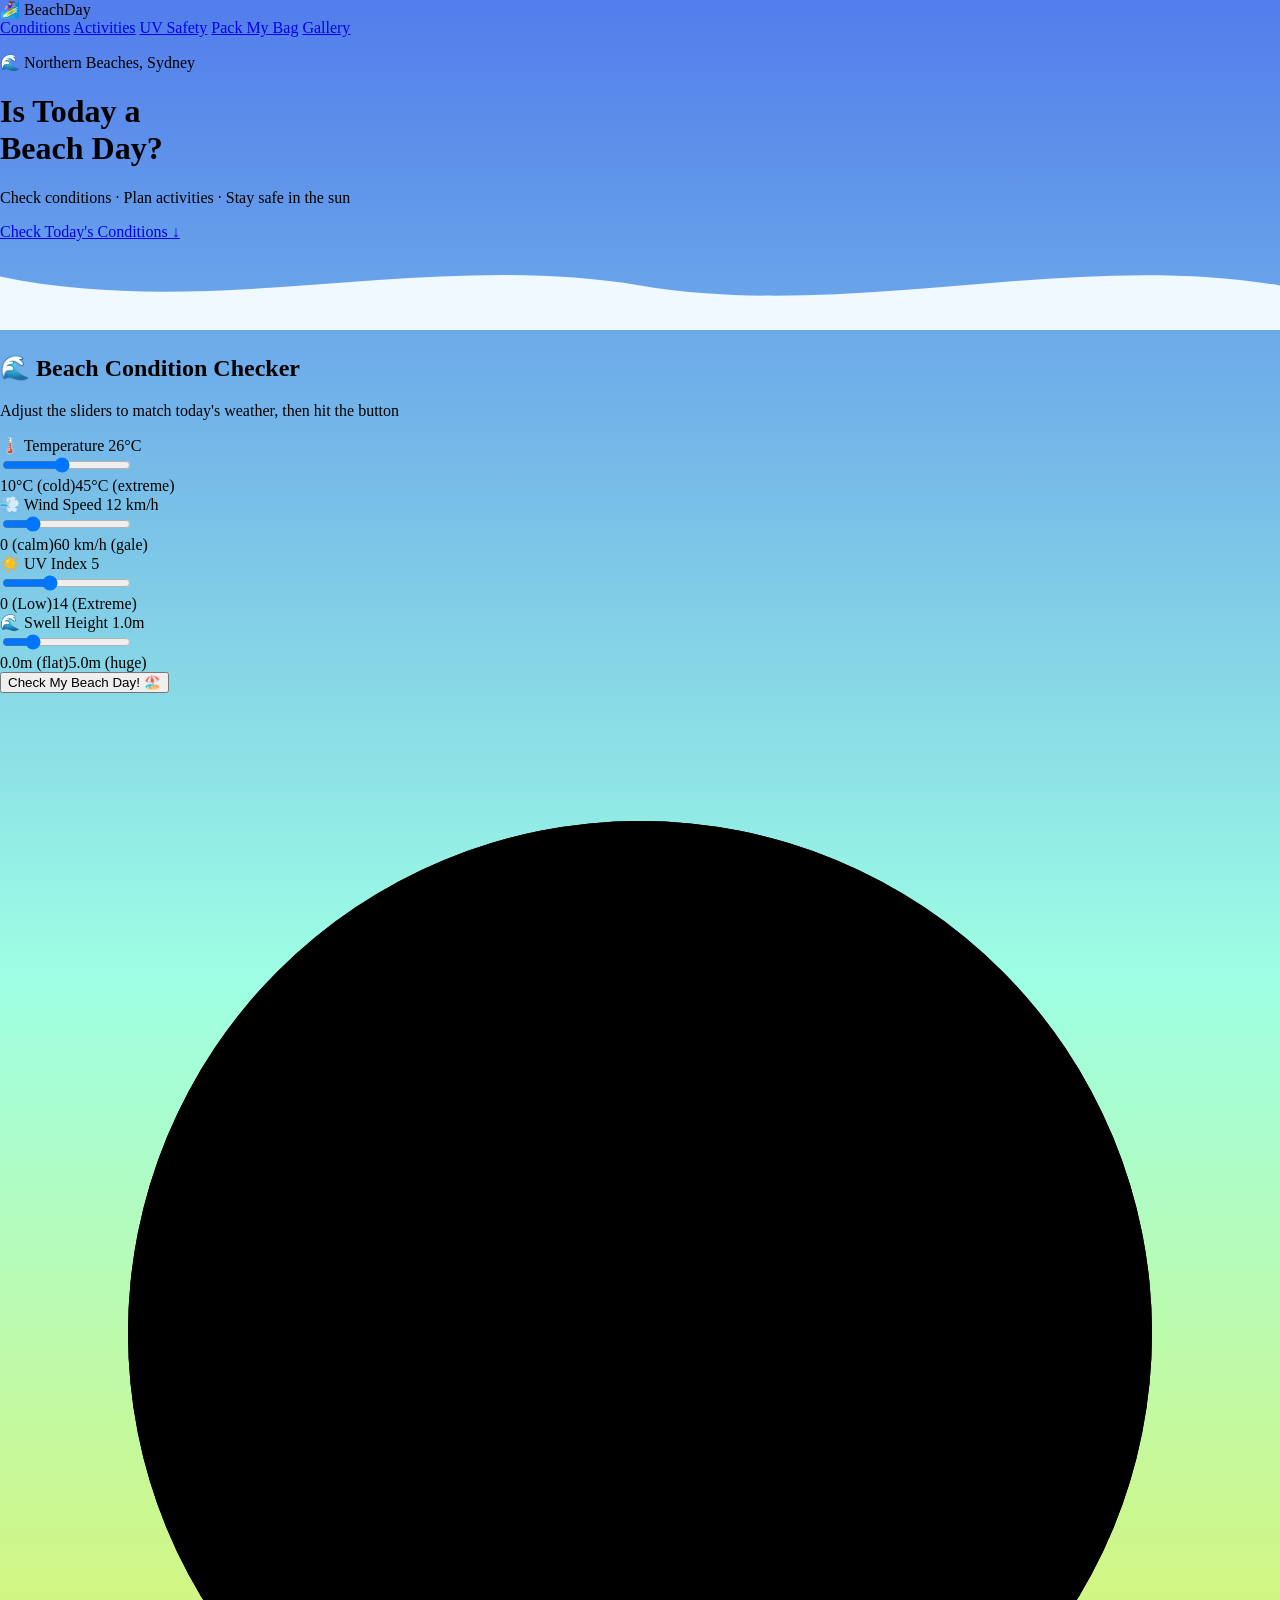
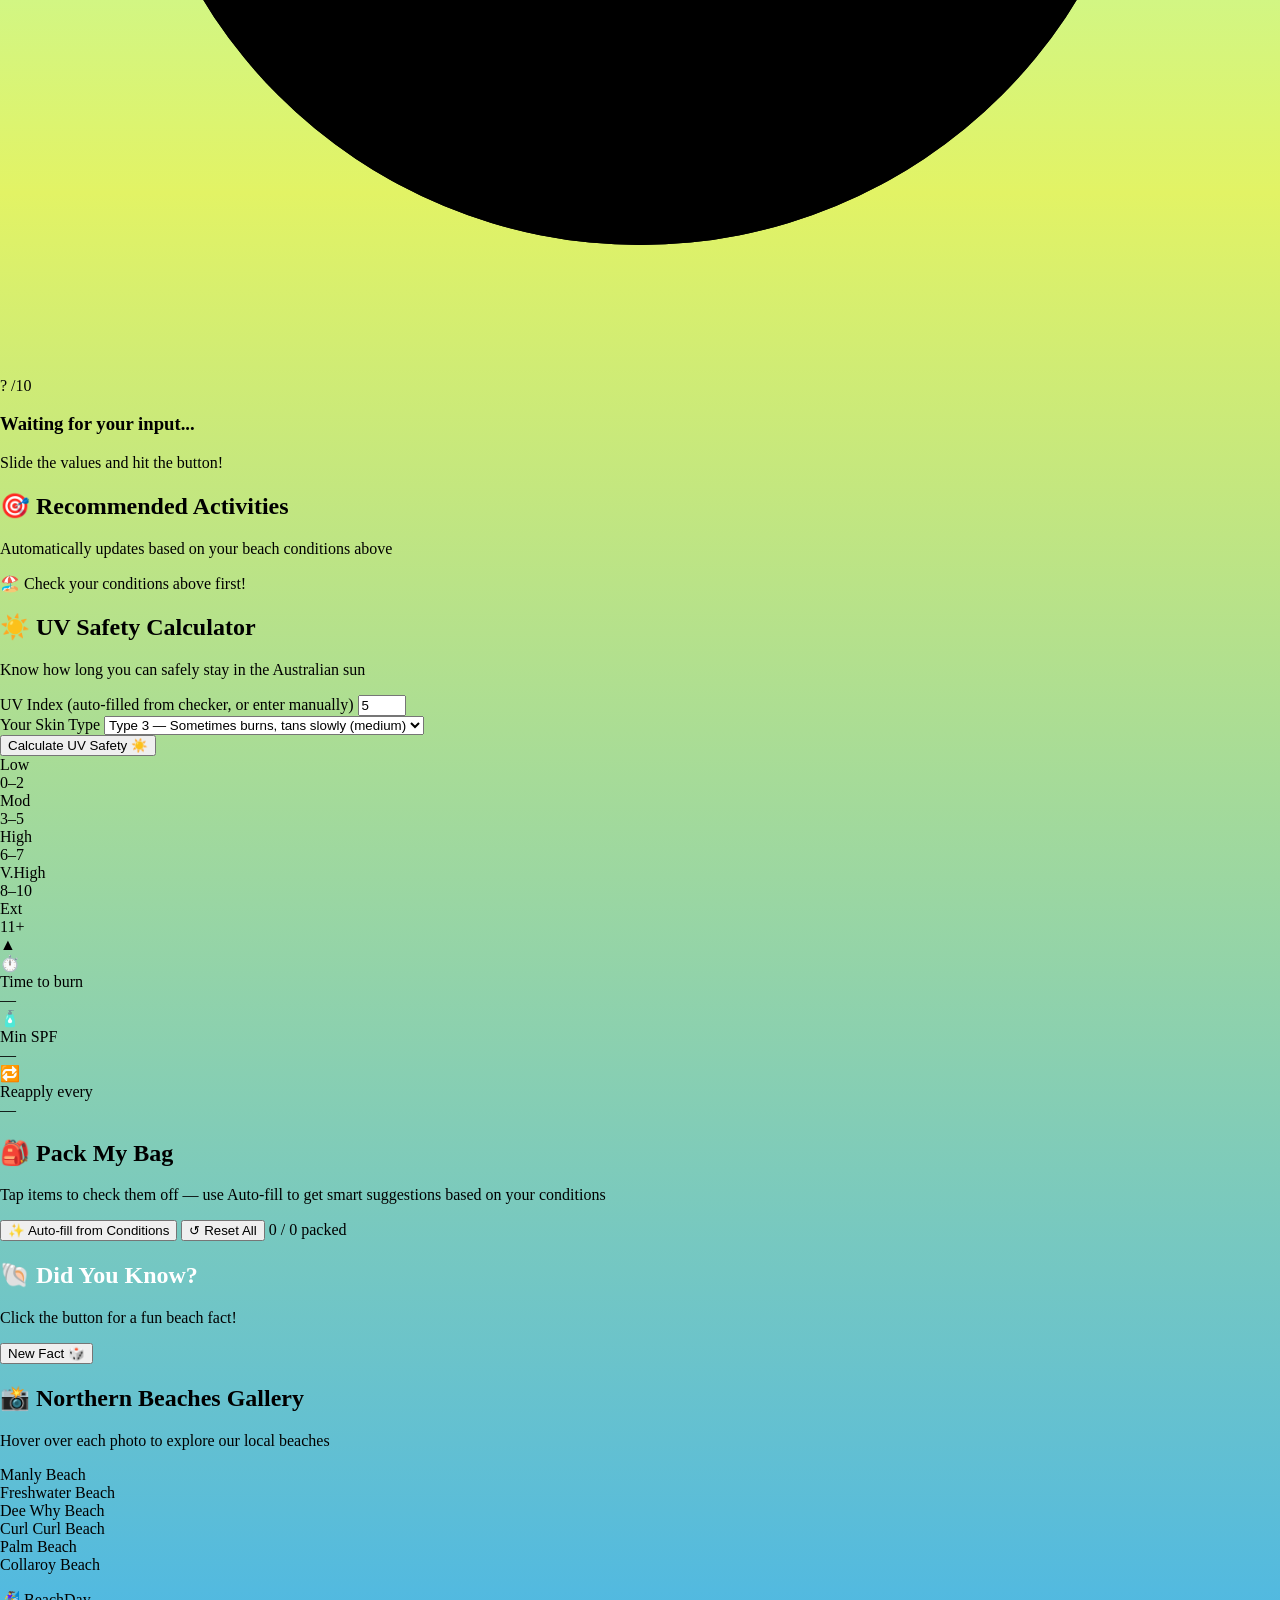
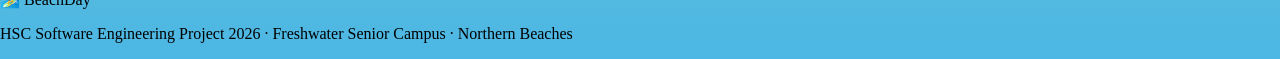
==== commit edd8b116: "reformatted index and additional script.js" ====
--- a/website/index.html
+++ b/website/index.html
@@ -30,11 +30,17 @@
 
     <!-- Hero Section -->
     <header class="hero">
-    <div class="hero-content">
-      <h1>BeachDay — Northern Beaches Planner</h1>
-      <p class="hero-sub">Check conditions · Plan activities · Stay safe in the sun</p>
-      <a href="#checker" class="cta-btn">Check Today's Conditions ↓</a>
-    </div>
+        <div class="hero-content">
+            <p class="hero-tag">🌊 Northern Beaches, Sydney</p>
+            <h1>Is Today a<br><span class="highlight">Beach Day?</span></h1>
+            <p class="hero-sub">Check conditions · Plan activities · Stay safe in the sun</p>
+            <a href="#checker" class="cta-btn">Check Today's Conditions ↓</a>
+        </div>
+        <div class="hero-wave">
+            <svg viewBox="0 0 1440 100" preserveAspectRatio="none" xmlns="http://www.w3.org/2000/svg">
+                <path d="M0,40 C240,90 480,10 720,50 C960,90 1200,10 1440,50 L1440,100 L0,100 Z" fill="#f0f9ff"/>
+            </svg>
+        </div>
     </header>
 
     <!-- ===== BEACH CONDITION CHECKER ===== -->
